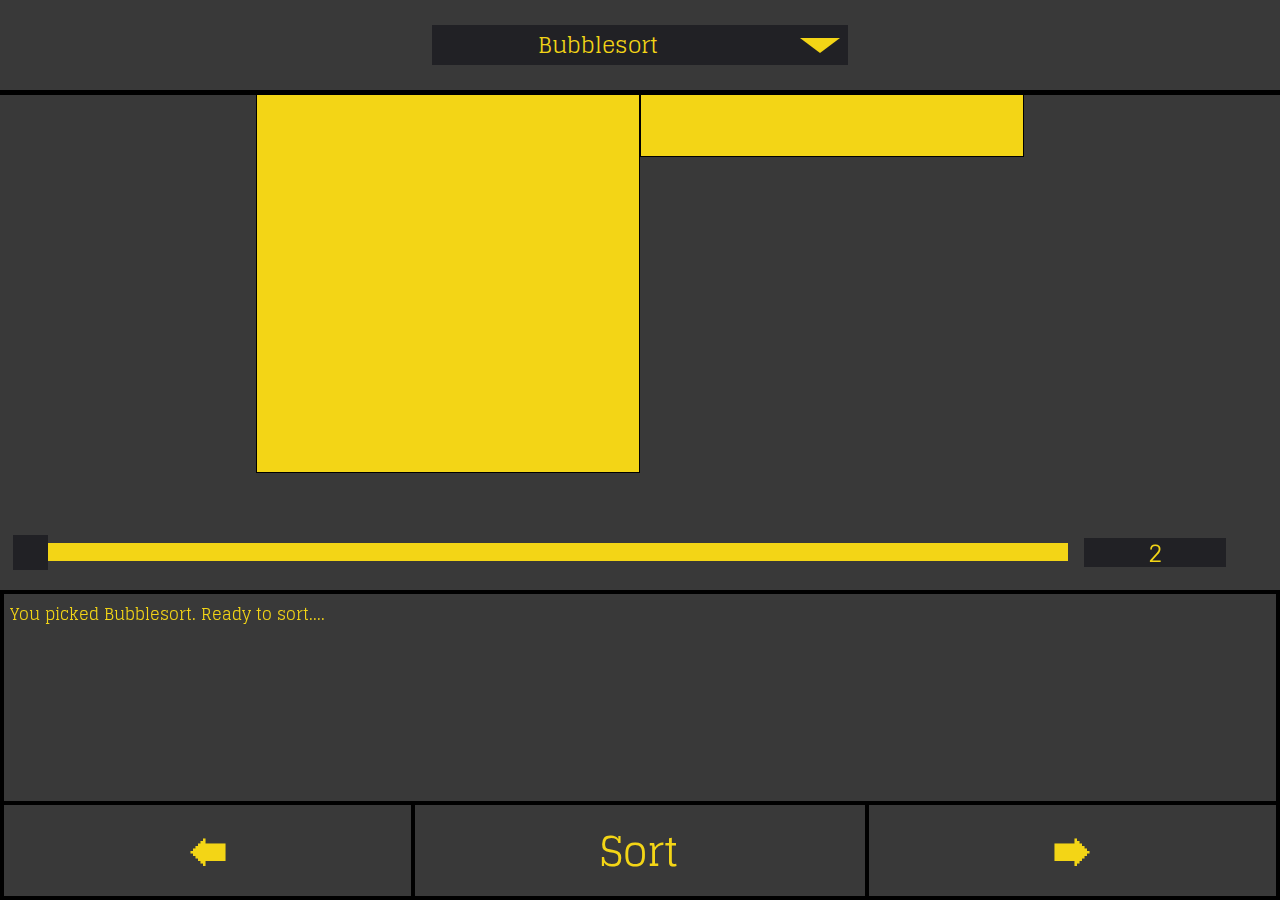
==== index.html @ f512adc1 "Changed directory structure" ====
<!DOCTYPE html>
<html>
    <head>
        <title>SAVE</title>
        
        <link href="https://fonts.googleapis.com/css?family=Glegoo&display=swap" rel="stylesheet">
        <meta content-type="html/text" charset="utf-8" />
        <meta name="viewport" content="width=device-width">

        <link rel="stylesheet" media="all and (max-width: 767px)" href="css/mobile.css">
        <link rel="stylesheet" media="all and (min-width: 768px)" href="css/desktop.css">

        <script src="javascript/save.js"></script>
    </head>
    <body>
        <div class="header">
            <div class="logo">
                
            </div>
            <div class="algorithmPicker">
                <div class="algorithmPickerContent">
                    <div class="algorithmDropdown">
                        <div class="algorithmDropdownTextContainer">
                                <span id="algorithmSelected" class="algorithmDropdownSelected">Bubblesort</span>
                        </div>
                        <div class="algorithmDropdownTriangleContainer">
                            <div class="algorithmDropdownTriangle"></div>
                        </div>
                        <div class="algorithmDropdownOptions"> 
                            <p class="algorithmDropdownOption" name="Bubblesort">Bubblesort</p>
                            <!--<p class="algorithmDropdownOption" name="Shakersort">Shakersort</p>-->
                        </div>
                    </div>
                </div>
            </div>
            <div class="information">
                <div class="informationButton">

                </div>
            </div>
        </div>
        <hr>
        <div class="mainContent">
            <div id="arrayDisplay" class="arrayDisplay">
            
            </div>
            <div class="arrayOptions">
                <div class="arrayOptionsContent">
                    <div class="arraySizeSliderContainer">
                        <input id="arraySizeSlider" class="arraySizeSlider controlElement" type="range" value="2" min="2" max="99" maxlength="2">
                    </div>
                    <div class="arraySizeInputContainer">
                        <input id="arraySizeInput" class="arraySizeInput controlElement" type="text" value="2" min="2" max="99" minlength="1" maxlength="2" required>
                    </div>

                </div>
            </div>
        </div>
        <hr>
        <div class="bottom">
            <div class="bottomContent">
                <div class="bottomTextDisplay">
                    <div id="bottomTextDisplay" class="bottomTextDisplayInnerContainer">
                    </div>
                </div>
                <div class="bottomButtons">
                    <div class="buttonContainer">
                        <button id="stepBack" class="controlButton controlElement">&#129092</button> 
                    </div>
                    <div class="buttonContainer buttonContainerInner">
                        <button id="sort" class="controlButton controlElement">Sort</button> 
                    </div>
                    <div class="buttonContainer">
                        <button id="stepForward" class="controlButton controlElement">&#129094</button>
                    </div>
                </div>
            </div>
        </div>
    </body>
</html>
---- css/mobile.css ----
html {
    width: 100%; 
    height: 100%; 

    font-size : 16px; 

    overflow: hidden; 
}
body {
    margin: 0; 
    width: 100%; 
    height: 100%; 

    background-color: #393939;
}


hr {
    height: 0.5%; 
    margin: 0; 
    border: 0;

    background-color: black; 
}

div {
    vertical-align: top;
}

input {
    padding: 0; 
    border: 0;
}

p {
    margin: 0; 
}

/* -------------------------------------------------------------------------- */
/*                                   Header                                   */
/* -------------------------------------------------------------------------- */
.header {
    height: 10%; 
    width: 100%; 

    background-color: #393939; 

    font-size: 0; 
}

.logo {
    display: inline-block; 
    height: 100%; 
    width: 17.5%; 

    background-color: #393939;
}
/* -------------------------------------------------------------------------- */
.algorithmPicker {
    display: inline-block; 
    height: 100%; 
    width: 65%; 

    background-color: #393939; 

    font-size: 0;
}
.algorithmPickerContent {
    position: relative; 
    top: 27.5%;
    bottom: 27.5%;

    height: 45%; 
    width: 90%;
    padding-left: 2.5%;
    padding-right: 2.5%;
    margin: 0 auto; 

}
.algorithmDropdown{
    position: relative;

    display: inline-block; 
    height: 100%;
    width: 100%;
    
    background-color: #212125; 
}

.algorithmDropdownTextContainer {
    display: inline-flex;
    height: 100%; 
    width: 80%; 
    flex-direction: column;
    justify-content: center;
    
    background-color: #212125;
    color: #F3D516;

    font-size: 1.4rem;
    font-family: 'Glegoo', serif;
    text-align: center; 

    overflow: auto;
}

.algorithmDropdownTriangleContainer {
    display: inline-flex;
    height: 100%; 
    width: 20%;
    align-content: center; 
    justify-content: center;
    flex-direction: column;

    background-color: #212125; 
}

.algorithmDropdownTriangle {
    width: 0; 
    height: 0; 
    border-left: 20px solid transparent;
    border-right: 20px solid transparent;
    border-top: 15px solid #F3D516;
}

.algorithmDropdownOptions {
    position: absolute; 

    display: none; 
    width: 100%; 
    max-height: 1050%;

    overflow-y: scroll; 
}

.algorithmDropdownOptions p{
    display: block; 
    height: 100%;
    width: 99.8%;
    box-sizing: border-box;
    border: 1px solid black; 
     
    color: #F3D516;
    background-color: #212125;

    font-size: 1.4rem;
    font-family: 'Glegoo', serif;
    text-align: center; 
    text-decoration: none; 
    line-height: 200%;  
}

.algorithmDropdown:hover .algorithmDropdownOptions {
    display: block; 
}


/* -------------------------------------------------------------------------- */
.information {
    display: inline-block; 
    height: 100%; 
    width: 17.5%;
    
    background-color: #393939; 
}

/* -------------------------------------------------------------------------- */
/*                                 Maincontent                                */
/* -------------------------------------------------------------------------- */
.mainContent {
    height: 55%; 

    background-color: #393939;

    font-size: 0;
}

/* ------------------------------ Array Display ----------------------------- */
.arrayDisplay {
    height: 85%; 

    background-color: #393939; 

    text-align: center; 

}

.arrayElement {
    display: inline-block; 
    box-sizing: border-box; 
    border: solid;
    border-width: 0 1px 1px 1px; 
    border-color: black; 

    background-color: #F3D516; 
}



/* ------------------------------ Array Buttons ----------------------------- */
.arrayOptions {
    height: 15%; 
    width: 100%;

    background-color: #393939; 

}

.arrayOptionsContent {
    position: relative; 
    top: 10%; 
    bottom: 10%; 

    height: 80%; 
    width: 95%; 
    padding-left: 2.5%; 
    padding-right: 2.5%; 
}
/* -------------------------------------------------------------------------- */
.arraySizeSliderContainer {
    display: inline-block; 
    height: 100%; 
    width: 75%; 
}

.arraySizeSlider {
    position: relative; 
    top: 35%;
    bottom: 35%;

    height: 30%;
    width: 100%; 

    appearance: none;
    display: block; 
    margin: 0 auto; 

    background-color: #F3D516;

    outline: none; 
    -webkit-appearance: none; 
}

.arraySizeSlider::-webkit-slider-thumb {
    height: 35px; 
    width: 35px; 
    
    background: #212125;

    cursor: pointer; 
    -webkit-appearance: none; 
    appearance: none; 
}

.slider::-moz-range-thumb {
    height: 35px;
    width: 35px; 

    background: #212125; 

    cursor: pointer; 
  }
/* -------------------------------------------------------------------------- */
.arraySizeInputContainer {
    display: inline-block;
    height: 100%;
    width: 20%;   
    padding-left: 2.5%;
    padding-right: 2.5%;
}

.arraySizeInput {
    position: relative; 
    top: 25%; 
    bottom: 25%;

    display: block;
    height: 50%;
    width: 95%;
    border: 0;
    margin: 0 auto;
    
    font-family: 'Glegoo', serif;
    font-size: 25px;
    text-align: center;

    background-color: #212125;
    color: #F3D516;
}

.arraySizeInput:focus {
    outline: none; 
}

/* -------------------------------------------------------------------------- */



/* -------------------------------------------------------------------------- */
/*                                   Bottom                                  */
/* -------------------------------------------------------------------------- */
.bottom {
    height: 34%; 
    width: 100%; 
    box-sizing: border-box;
    border-style: solid; 
    border-width: 0 4.2px 4.2px 4.2px;  
    
    background-color: #212125; 

    font-size: 0;
}

.bottomContent {
    height: 100%; 
    width: 100%; 
    margin: 0 auto; 
    border-color: black; 

    background-color: #212125;
}

.bottomTextDisplay {
    height: 70%;
    width: 100%; 
    overflow: scroll; 
    box-sizing: border-box; 
    padding: 0px;
    padding-bottom: 10px;
    border-style: solid; 
    border-width: 0 0 4.2px 0;  

    background-color: #393939;
}

.bottomTextDisplayInnerContainer {
    height: 100%; 
    width: 90%; 
    padding: 2%; 

    color: #F3D516; 

    font-size: 1rem; 
    font-family: 'Glegoo', serif;

}

.bottomButtons {
    height: 30%; 
    width: 100%; 
    border-style: solid; 
    border-width: 0; 

    background-color: #393939; 
}


.buttonContainer {
    display: inline-block; 
    height: 100%; 
    width: 32%;


}

.buttonContainerInner {
    width: 36%;
    box-sizing: border-box;
    border-left: 4px solid black; 
    border-right: 4px solid black;
}
.controlButton {
    display: inline-block; 
    height: 100%; 
    width: 100%;
    padding: 0; 
    border: none;

    background-color: #393939;
    color: #F3D516;

    text-align: center; 
    font-size: 2.5rem; 
    font-family: 'Glegoo', serif;
     
    outline: none;
    
}
.controlButton:focus {
    outline: none; 
}

/* -------------------------------------------------------------------------- */
/*                                 Animation                                  */
/* -------------------------------------------------------------------------- */

.swap { 
    -webkit-transition: 3s;
    -moz-transition: 3s;
    -ms-transition: 3s;
    -o-transition: 3s;
    transition: margin-left 0.01s;
}

.swapColor {
    background-color: #ADFF2F; 
}

.invisibleSwap { 
    -webkit-transition: 0.5s;
    -moz-transition: 0.5s;
    -ms-transition: 0.5s;
    -o-transition: 0.5s;
    transition: margin-left 0.01s;
}
---- css/desktop.css ----
html {
    width: 100%; 
    height: 100%; 

    font-size : 16px; 

    overflow: hidden; 
}
body {
    margin: 0; 
    width: 100%; 
    height: 100%; 

    background-color: #393939;
}


hr {
    height: 0.5%; 
    margin: 0; 
    border: 0;

    background-color: black; 
}

div {
    vertical-align: top;
}

input {
    padding: 0; 
    border: 0;
}

p {
    margin: 0; 
}

/* -------------------------------------------------------------------------- */
/*                                   Header                                   */
/* -------------------------------------------------------------------------- */
.header {
    height: 10%; 
    width: 100%; 

    background-color: #393939; 

    font-size: 0; 
}

.logo {
    display: inline-block; 
    height: 100%; 
    width: 17.5%; 

    background-color: #393939;
}
/* -------------------------------------------------------------------------- */
.algorithmPicker {
    display: inline-block; 
    height: 100%; 
    width: 65%; 

    background-color: #393939; 

    font-size: 0;
}
.algorithmPickerContent {
    position: relative; 
    top: 27.5%;
    bottom: 27.5%;

    height: 45%; 
    width: 50%;
    padding-left: 2.5%;
    padding-right: 2.5%;
    margin: 0 auto; 

}
.algorithmDropdown{
    position: relative;

    display: inline-block; 
    height: 100%;
    width: 100%;

    background-color: #212125; 
}

.algorithmDropdownTextContainer {
    display: inline-flex;
    height: 100%; 
    width: 80%; 
    flex-direction: column;
    justify-content: center;
    
    background-color: #212125;
    color: #F3D516;

    font-size: 1.4rem;
    font-family: 'Glegoo', serif;
    text-align: center; 
}

.algorithmDropdownTriangleContainer {
    position: relative;

    display: inline-flex;
    height: 100%; 
    width: 20%;

    align-content: center; 
    justify-content: center;
    flex-direction: column;

    background-color: #212125; 
}

.algorithmDropdownTriangle {
    position: absolute;
    right: 10%;
    width: 0; 
    height: 0; 
    border-left: 20px solid transparent;
    border-right: 20px solid transparent;
    border-top: 15px solid #F3D516;
}

.algorithmDropdownOptions {
    position: absolute; 

    display: none; 
    width: 100%; 
    max-height: 1050%;

    overflow-y: scroll; 
}

.algorithmDropdownOptions p{
    display: block; 
    height: 100%;
    width: 99.8%;
    box-sizing: border-box;
    border: 1px solid black; 
     
    color: #F3D516;
    background-color: #212125;

    font-size: 1.4rem;
    font-family: 'Glegoo', serif;
    text-align: center; 
    text-decoration: none; 
    line-height: 200%;  
}

.algorithmDropdown:hover .algorithmDropdownOptions {
    display: block; 
}


/* -------------------------------------------------------------------------- */
.information {
    display: inline-block; 
    height: 100%; 
    width: 17.5%;
    
    background-color: #393939; 
}

/* -------------------------------------------------------------------------- */
/*                                 Maincontent                                */
/* -------------------------------------------------------------------------- */
.mainContent {
    height: 55%; 

    background-color: #393939;

    font-size: 0;
}

/* ------------------------------ Array Display ----------------------------- */
.arrayDisplay {
    height: 85%; 

    background-color: #393939; 

    text-align: center; 

}

.arrayElement {
    display: inline-block; 
    box-sizing: border-box; 
    border: solid;
    border-width: 0 1px 1px 1px; 
    border-color: black; 

    background-color: #F3D516; 

    
}



/* ------------------------------ Array Buttons ----------------------------- */
.arrayOptions {
    height: 15%; 
    width: 100%;

    background-color: #393939; 

}

.arrayOptionsContent {
    position: relative; 
    top: 10%; 
    bottom: 10%; 

    height: 80%; 
    width: 97%; 
    padding-left: 1%; 
    padding-right: 1%; 
}
/* -------------------------------------------------------------------------- */
.arraySizeSliderContainer {
    display: inline-block; 
    height: 100%; 
    width: 85%; 
}

.arraySizeSlider {
    position: relative; 
    top: 35%;
    bottom: 35%;

    height: 30%;
    width: 100%; 

    appearance: none;
    display: block; 
    margin: 0 auto; 

    background-color: #F3D516;

    outline: none; 
    -webkit-appearance: none; 
}

.arraySizeSlider::-webkit-slider-thumb {
    height: 35px; 
    width: 35px; 
    
    background: #212125;

    cursor: pointer; 
    -webkit-appearance: none; 
    appearance: none; 
}

.slider::-moz-range-thumb {
    height: 35px;
    width: 35px; 

    background: #212125; 

    cursor: pointer; 
  }
/* -------------------------------------------------------------------------- */
.arraySizeInputContainer {
    display: inline-block;
    height: 100%;
    width: 12%;   
    padding-left: 1%;
    padding-right: 1%;
}

.arraySizeInput {
    position: relative; 
    top: 25%; 
    bottom: 25%;

    display: block;
    height: 50%;
    width: 95%;
    border: 0;
    margin: 0 auto;
    
    font-family: 'Glegoo', serif;
    font-size: 25px;
    text-align: center;

    background-color: #212125;
    color: #F3D516;
}

.arraySizeInput:focus {
    outline: none; 
}

/* -------------------------------------------------------------------------- */



/* -------------------------------------------------------------------------- */
/*                                   Bottom                                  */
/* -------------------------------------------------------------------------- */
.bottom {
    height: 34%; 
    width: 100%; 
    box-sizing: border-box;
    border-style: solid; 
    border-width: 0 4.2px 4.2px 4.2px;  
    
    background-color: #212125; 

    font-size: 0;
}

.bottomContent {
    height: 100%; 
    width: 100%; 
    margin: 0 auto; 
    border-color: black; 

    background-color: #212125;
}

.bottomTextDisplay {
    height: 70%;
    width: 100%; 
    overflow: scroll; 
    box-sizing: border-box; 
    padding: 0px;
    padding-bottom: 10px;
    border-style: solid; 
    border-width: 0 0 4.2px 0;  

    background-color: #393939;
}

.bottomTextDisplayInnerContainer {
    height: 100%; 
    width: 90%; 
    padding: 0.5%; 

    color: #F3D516; 

    font-size: 1rem; 
    font-family: 'Glegoo', serif;

}

.bottomButtons {
    height: 30%; 
    width: 100%; 
    border-style: solid; 
    border-width: 0; 
    background-color: #393939; 
}


.buttonContainer {
    display: inline-block; 
    height: 100%; 
    width: 32%;

}

.buttonContainerInner {
    width: 36%;
    box-sizing: border-box;
    border-left: 4px solid black; 
    border-right: 4px solid black;
}
.controlButton {
    display: inline-block; 
    height: 100%; 
    width: 100%;
    padding: 0; 
    border: none;

    background-color: #393939;
    color: #F3D516;

    text-align: center; 
    font-size: 2.5rem; 
    font-family: 'Glegoo', serif;
     
    outline: none;
    
}
.controlButton:focus {
    outline: none; 
}

/* -------------------------------------------------------------------------- */
/*                                   Others                                   */
/* -------------------------------------------------------------------------- */
::-webkit-scrollbar {
    width: 10px;
  }
  
  ::-webkit-scrollbar-track {
    background: #212125; 
  }
   
  ::-webkit-scrollbar-thumb {
    background: #F3D516; 
  }
  
  ::-webkit-scrollbar-thumb:hover {
    background: #F3D516; 
  }

/* -------------------------------------------------------------------------- */
/*                                 Animation                                  */
/* -------------------------------------------------------------------------- */

.swap { 
    -webkit-transition: 3s;
    -moz-transition: 3s;
    -ms-transition: 3s;
    -o-transition: 3s;
    transition: margin-left 0.01s;
}

.swapColor {
    background-color: #ADFF2F; 
}
.invisibleSwap { 
    -webkit-transition: 0.5s;
    -moz-transition: 0.5s;
    -ms-transition: 0.5s;
    -o-transition: 0.5s;
    transition: margin-left 0.01s;
}
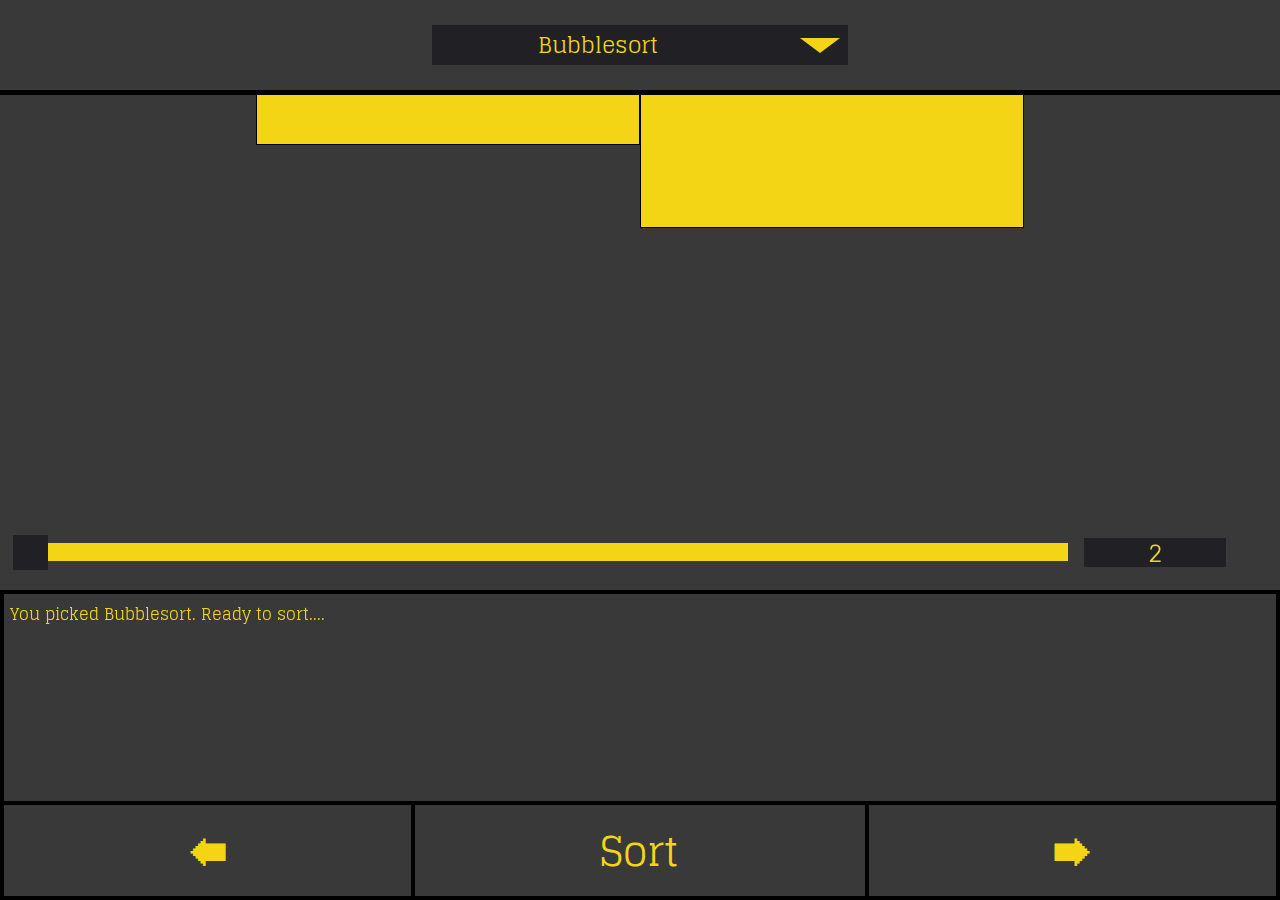
==== commit 469e6e51: "Put CSS into one file" ====
--- a/index.html
+++ b/index.html
@@ -7,8 +7,8 @@
         <meta content-type="html/text" charset="utf-8" />
         <meta name="viewport" content="width=device-width">
 
-        <link rel="stylesheet" media="all and (max-width: 767px)" href="css/mobile.css">
-        <link rel="stylesheet" media="all and (min-width: 768px)" href="css/desktop.css">
+        <link rel="stylesheet" type="text/css" href="css/layout.css">
+      
 
         <script src="javascript/save.js"></script>
     </head>
--- a/css/layout.css
+++ b/css/layout.css
@@ -0,0 +1,522 @@
+html {
+    width: 100%; 
+    height: 100%; 
+
+    font-size : 16px; 
+
+    overflow: hidden; 
+}
+body {
+    margin: 0; 
+    width: 100%; 
+    height: 100%; 
+
+    background-color: #393939;
+}
+
+
+hr {
+    height: 0.5%; 
+    margin: 0; 
+    border: 0;
+
+    background-color: black; 
+}
+
+div {
+    vertical-align: top;
+}
+
+input {
+    padding: 0; 
+    border: 0;
+}
+
+p {
+    margin: 0; 
+}
+
+/* -------------------------------------------------------------------------- */
+/*                                   Header                                   */
+/* -------------------------------------------------------------------------- */
+.header {
+    height: 10%; 
+    width: 100%; 
+
+    background-color: #393939; 
+
+    font-size: 0; 
+}
+
+.logo {
+    display: inline-block; 
+    height: 100%; 
+    width: 17.5%; 
+
+    background-color: #393939;
+}
+/* -------------------------------------------------------------------------- */
+.algorithmPicker {
+    display: inline-block; 
+    height: 100%; 
+    width: 65%; 
+
+    background-color: #393939; 
+
+    font-size: 0;
+}
+@media (min-width: 0px) {
+    .algorithmPickerContent {
+        position: relative; 
+        top: 27.5%;
+        bottom: 27.5%;
+    
+        height: 45%; 
+        width: 90%;
+        padding-left: 2.5%;
+        padding-right: 2.5%;
+        margin: 0 auto; 
+    
+    }
+}
+
+@media (min-width: 768px) {
+    .algorithmPickerContent {
+        position: relative; 
+        top: 27.5%;
+        bottom: 27.5%;
+
+        height: 45%; 
+        width: 50%;
+        padding-left: 2.5%;
+        padding-right: 2.5%;
+        margin: 0 auto; 
+
+    }
+}
+
+.algorithmDropdown{
+    position: relative;
+
+    display: inline-block; 
+    height: 100%;
+    width: 100%;
+
+    background-color: #212125; 
+}
+
+.algorithmDropdownTextContainer {
+    display: inline-flex;
+    height: 100%; 
+    width: 80%; 
+    flex-direction: column;
+    justify-content: center;
+    
+    background-color: #212125;
+    color: #F3D516;
+
+    font-size: 1.4rem;
+    font-family: 'Glegoo', serif;
+    text-align: center; 
+}
+@media (min-width: 0px) {
+    .algorithmDropdownTriangleContainer {
+        display: inline-flex;
+        height: 100%; 
+        width: 20%;
+        align-content: center; 
+        justify-content: center;
+        flex-direction: column;
+        background-color: #212125; 
+    }
+}
+
+@media (min-width: 768px) {
+    .algorithmDropdownTriangleContainer {
+        position: relative;
+        display: inline-flex;
+        height: 100%; 
+        width: 20%;
+        align-content: center; 
+        justify-content: center;
+        flex-direction: column;
+    
+        background-color: #212125; 
+    }
+}
+    
+@media (min-width: 0px) {
+    .algorithmDropdownTriangle {
+        width: 0; 
+        height: 0; 
+        border-left: 20px solid transparent;
+        border-right: 20px solid transparent;
+        border-top: 15px solid #F3D516;
+    }
+}
+
+@media (min-width: 768px) {
+    .algorithmDropdownTriangle {
+        position: absolute;
+        right: 10%;
+        width: 0; 
+        height: 0; 
+        border-left: 20px solid transparent;
+        border-right: 20px solid transparent;
+        border-top: 15px solid #F3D516;
+    }    
+}
+    
+
+.algorithmDropdownOptions {
+    position: absolute; 
+
+    display: none; 
+    width: 100%; 
+    max-height: 1050%;
+
+    overflow-y: scroll; 
+}
+
+.algorithmDropdownOptions p{
+    display: block; 
+    height: 100%;
+    width: 99.8%;
+    box-sizing: border-box;
+    border: 1px solid black; 
+     
+    color: #F3D516;
+    background-color: #212125;
+
+    font-size: 1.4rem;
+    font-family: 'Glegoo', serif;
+    text-align: center; 
+    text-decoration: none; 
+    line-height: 200%;  
+}
+
+.algorithmDropdown:hover .algorithmDropdownOptions {
+    display: block; 
+}
+
+
+/* -------------------------------------------------------------------------- */
+.information {
+    display: inline-block; 
+    height: 100%; 
+    width: 17.5%;
+    
+    background-color: #393939; 
+}
+
+/* -------------------------------------------------------------------------- */
+/*                                 Maincontent                                */
+/* -------------------------------------------------------------------------- */
+.mainContent {
+    height: 55%; 
+
+    background-color: #393939;
+
+    font-size: 0;
+}
+
+/* ------------------------------ Array Display ----------------------------- */
+.arrayDisplay {
+    height: 85%; 
+
+    background-color: #393939; 
+
+    text-align: center; 
+
+}
+
+.arrayElement {
+    display: inline-block; 
+    box-sizing: border-box; 
+    border: solid;
+    border-width: 0 1px 1px 1px; 
+    border-color: black; 
+
+    background-color: #F3D516; 
+}
+
+
+
+/* ------------------------------ Array Buttons ----------------------------- */
+.arrayOptions {
+    height: 15%; 
+    width: 100%;
+
+    background-color: #393939; 
+
+}
+@media (min-width: 0px) {
+    .arrayOptionsContent {
+        position: relative; 
+        top: 10%; 
+        bottom: 10%; 
+    
+        height: 80%; 
+        width: 97%; 
+        padding-left: 1%; 
+        padding-right: 1%; 
+    }
+}
+@media (min-width: 768px) {
+    .arrayOptionsContent {
+        position: relative; 
+        top: 10%; 
+        bottom: 10%; 
+    
+        height: 80%; 
+        width: 97%; 
+        padding-left: 1%; 
+        padding-right: 1%; 
+    }
+}
+/* -------------------------------------------------------------------------- */
+@media (min-width: 0px) {
+    .arraySizeSliderContainer {
+        display: inline-block; 
+        height: 100%; 
+        width: 75%; 
+    }
+}
+@media (min-width: 768px) {
+    .arraySizeSliderContainer {
+        display: inline-block; 
+        height: 100%; 
+        width: 85%; 
+    }
+}
+    
+
+
+.arraySizeSlider {
+    position: relative; 
+    top: 35%;
+    bottom: 35%;
+
+    height: 30%;
+    width: 100%; 
+
+    appearance: none;
+    display: block; 
+    margin: 0 auto; 
+
+    background-color: #F3D516;
+
+    outline: none; 
+    -webkit-appearance: none; 
+}
+
+.arraySizeSlider::-webkit-slider-thumb {
+    height: 35px; 
+    width: 35px; 
+    
+    background: #212125;
+
+    cursor: pointer; 
+    -webkit-appearance: none; 
+    appearance: none; 
+}
+
+.slider::-moz-range-thumb {
+    height: 35px;
+    width: 35px; 
+
+    background: #212125; 
+
+    cursor: pointer; 
+  }
+/* -------------------------------------------------------------------------- */
+@media (min-width: 0px) {
+    .arraySizeInputContainer {
+        display: inline-block;
+        height: 100%;
+        width: 20%;   
+        padding-left: 2.5%;
+        padding-right: 2.5%;
+    }
+}
+@media (min-width: 768px) {
+    .arraySizeInputContainer {
+        display: inline-block;
+        height: 100%;
+        width: 12%;   
+        padding-left: 1%;
+        padding-right: 1%;
+    }
+    
+}
+    
+.arraySizeInput {
+    position: relative; 
+    top: 25%; 
+    bottom: 25%;
+
+    display: block;
+    height: 50%;
+    width: 95%;
+    border: 0;
+    margin: 0 auto;
+    
+    font-family: 'Glegoo', serif;
+    font-size: 25px;
+    text-align: center;
+
+    background-color: #212125;
+    color: #F3D516;
+}
+
+.arraySizeInput:focus {
+    outline: none; 
+}
+
+/* -------------------------------------------------------------------------- */
+
+
+
+/* -------------------------------------------------------------------------- */
+/*                                   Bottom                                  */
+/* -------------------------------------------------------------------------- */
+.bottom {
+    height: 34%; 
+    width: 100%; 
+    box-sizing: border-box;
+    border-style: solid; 
+    border-width: 0 4.2px 4.2px 4.2px;  
+    
+    background-color: #212125; 
+
+    font-size: 0;
+}
+
+.bottomContent {
+    height: 100%; 
+    width: 100%; 
+    margin: 0 auto; 
+    border-color: black; 
+
+    background-color: #212125;
+}
+
+.bottomTextDisplay {
+    height: 70%;
+    width: 100%; 
+    overflow-y: scroll; 
+    box-sizing: border-box; 
+    padding: 0px;
+    padding-bottom: 10px;
+    border-style: solid; 
+    border-width: 0 0 4.2px 0;  
+
+    background-color: #393939;
+}
+@media (min-width: 0px) {
+    .bottomTextDisplayInnerContainer {
+        height: 100%; 
+        width: 90%; 
+        padding: 2%; 
+    
+        color: #F3D516; 
+    
+        font-size: 1rem; 
+        font-family: 'Glegoo', serif;
+    }
+}
+@media (min-width: 768px) {
+    .bottomTextDisplayInnerContainer {
+        height: 100%; 
+        width: 90%; 
+        padding: 0.5%; 
+    
+        color: #F3D516; 
+    
+        font-size: 1rem; 
+        font-family: 'Glegoo', serif;
+    }
+}
+    
+.bottomButtons {
+    height: 30%; 
+    width: 100%; 
+    border-style: solid; 
+    border-width: 0; 
+    background-color: #393939; 
+}
+
+
+.buttonContainer {
+    display: inline-block; 
+    height: 100%; 
+    width: 32%;
+}
+
+.buttonContainerInner {
+    width: 36%;
+    box-sizing: border-box;
+    border-left: 4px solid black; 
+    border-right: 4px solid black;
+}
+.controlButton {
+    display: inline-block; 
+    height: 100%; 
+    width: 100%;
+    padding: 0; 
+    border: none;
+
+    background-color: #393939;
+    color: #F3D516;
+
+    text-align: center; 
+    font-size: 2.5rem; 
+    font-family: 'Glegoo', serif;
+     
+    outline: none;
+    
+}
+.controlButton:focus {
+    outline: none; 
+}
+/* -------------------------------------------------------------------------- */
+/*                                   Others                                   */
+/* -------------------------------------------------------------------------- */
+::-webkit-scrollbar {
+    width: 10px;
+  }
+  
+  ::-webkit-scrollbar-track {
+    background: #212125; 
+  }
+   
+  ::-webkit-scrollbar-thumb {
+    background: #F3D516; 
+  }
+  
+  ::-webkit-scrollbar-thumb:hover {
+    background: #F3D516; 
+  }
+
+/* -------------------------------------------------------------------------- */
+/*                                 Animation                                  */
+/* -------------------------------------------------------------------------- */
+
+.swap { 
+    -webkit-transition: 3s;
+    -moz-transition: 3s;
+    -ms-transition: 3s;
+    -o-transition: 3s;
+    transition: margin-left 0.01s;
+}
+
+.swapColor {
+    background-color: #ADFF2F; 
+}
+.invisibleSwap { 
+    -webkit-transition: 0.5s;
+    -moz-transition: 0.5s;
+    -ms-transition: 0.5s;
+    -o-transition: 0.5s;
+    transition: margin-left 0.01s;
+}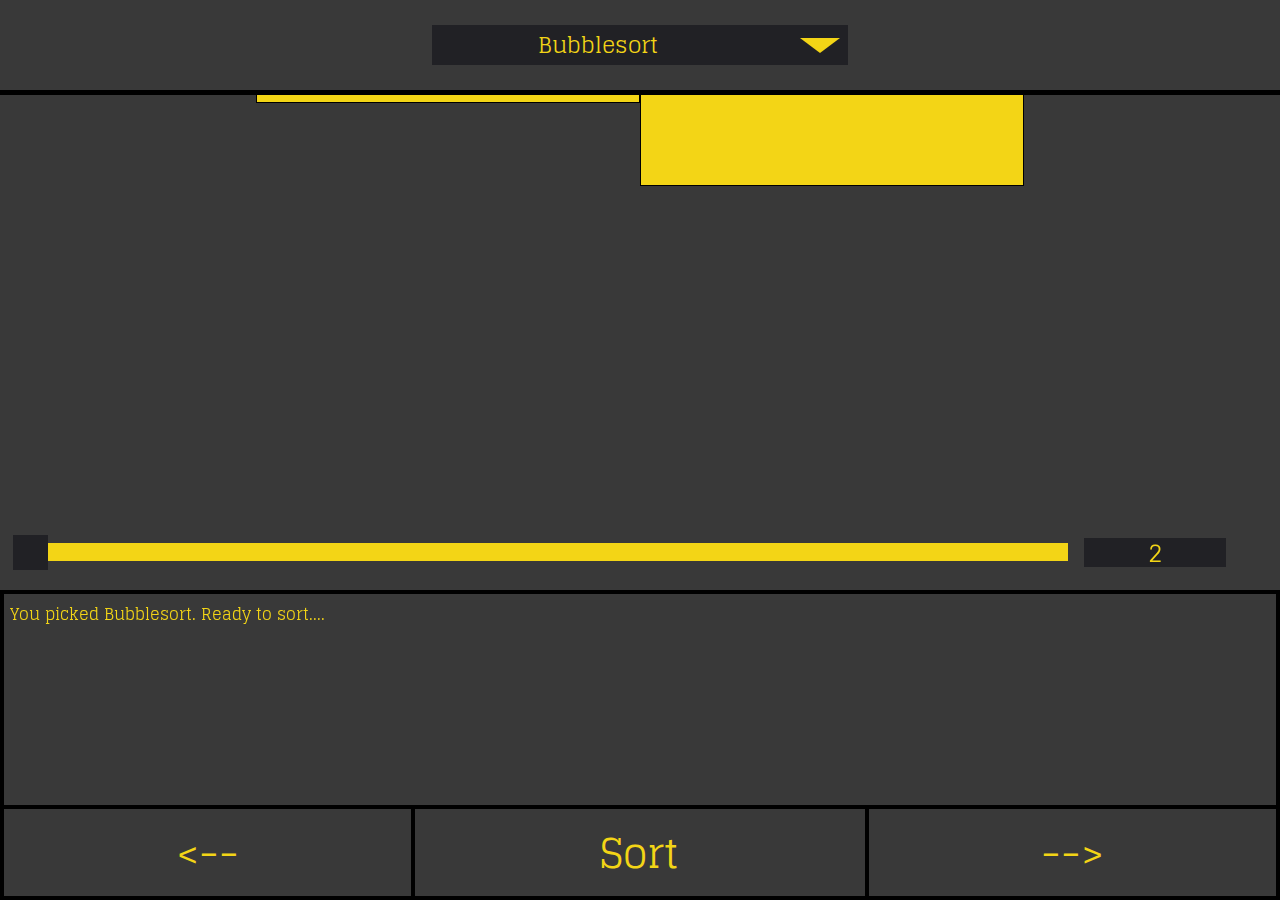
==== commit 95acfc2d: "Workaround for now as unicode is not display on all browsers correctly" ====
--- a/index.html
+++ b/index.html
@@ -65,13 +65,13 @@
                 </div>
                 <div class="bottomButtons">
                     <div class="buttonContainer">
-                        <button id="stepBack" class="controlButton controlElement">&#129092</button> 
+                        <button id="stepBack" class="controlButton controlElement"><--</button> 
                     </div>
                     <div class="buttonContainer buttonContainerInner">
                         <button id="sort" class="controlButton controlElement">Sort</button> 
                     </div>
                     <div class="buttonContainer">
-                        <button id="stepForward" class="controlButton controlElement">&#129094</button>
+                        <button id="stepForward" class="controlButton controlElement">--></button>
                     </div>
                 </div>
             </div>
--- a/css/layout.css
+++ b/css/layout.css
@@ -408,9 +408,6 @@
     box-sizing: border-box; 
     padding: 0px;
     padding-bottom: 10px;
-    border-style: solid; 
-    border-width: 0 0 4.2px 0;  
-
     background-color: #393939;
 }
 @media (min-width: 0px) {
@@ -451,6 +448,8 @@
     display: inline-block; 
     height: 100%; 
     width: 32%;
+    border-top: 4px solid black;
+    box-sizing: border-box;
 }
 
 .buttonContainerInner {
@@ -471,10 +470,9 @@
 
     text-align: center; 
     font-size: 2.5rem; 
-    font-family: 'Glegoo', serif;
+    font-family: Glegoo, Arial, Helvetica, sans-serif;
      
-    outline: none;
-    
+    outline: none;  
 }
 .controlButton:focus {
     outline: none; 
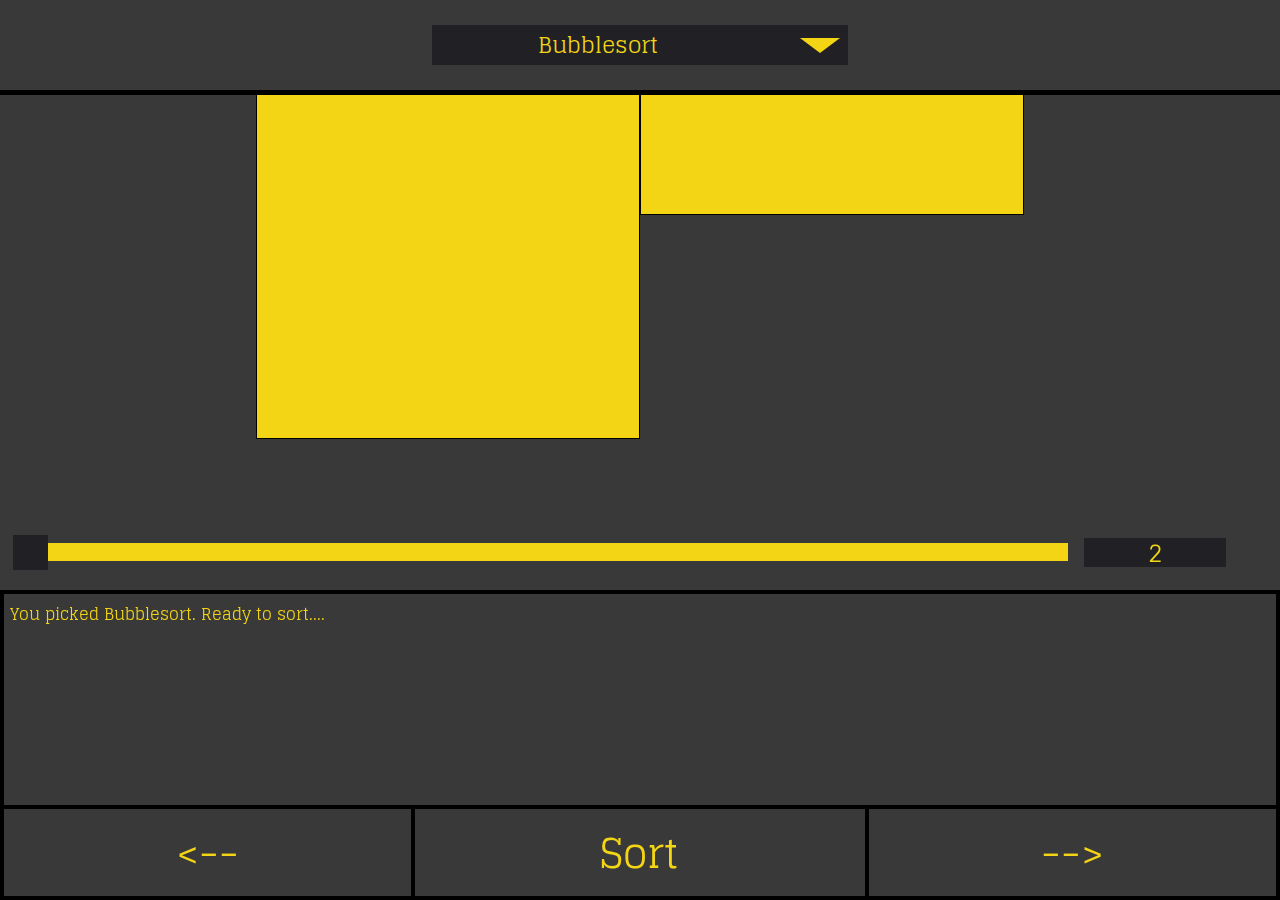
==== commit 34efc446: "Implemented Shakersort" ====
--- a/index.html
+++ b/index.html
@@ -28,7 +28,7 @@
                         </div>
                         <div class="algorithmDropdownOptions"> 
                             <p class="algorithmDropdownOption" name="Bubblesort">Bubblesort</p>
-                            <!--<p class="algorithmDropdownOption" name="Shakersort">Shakersort</p>-->
+                            <p class="algorithmDropdownOption" name="Shakersort">Shakersort</p>
                         </div>
                     </div>
                 </div>
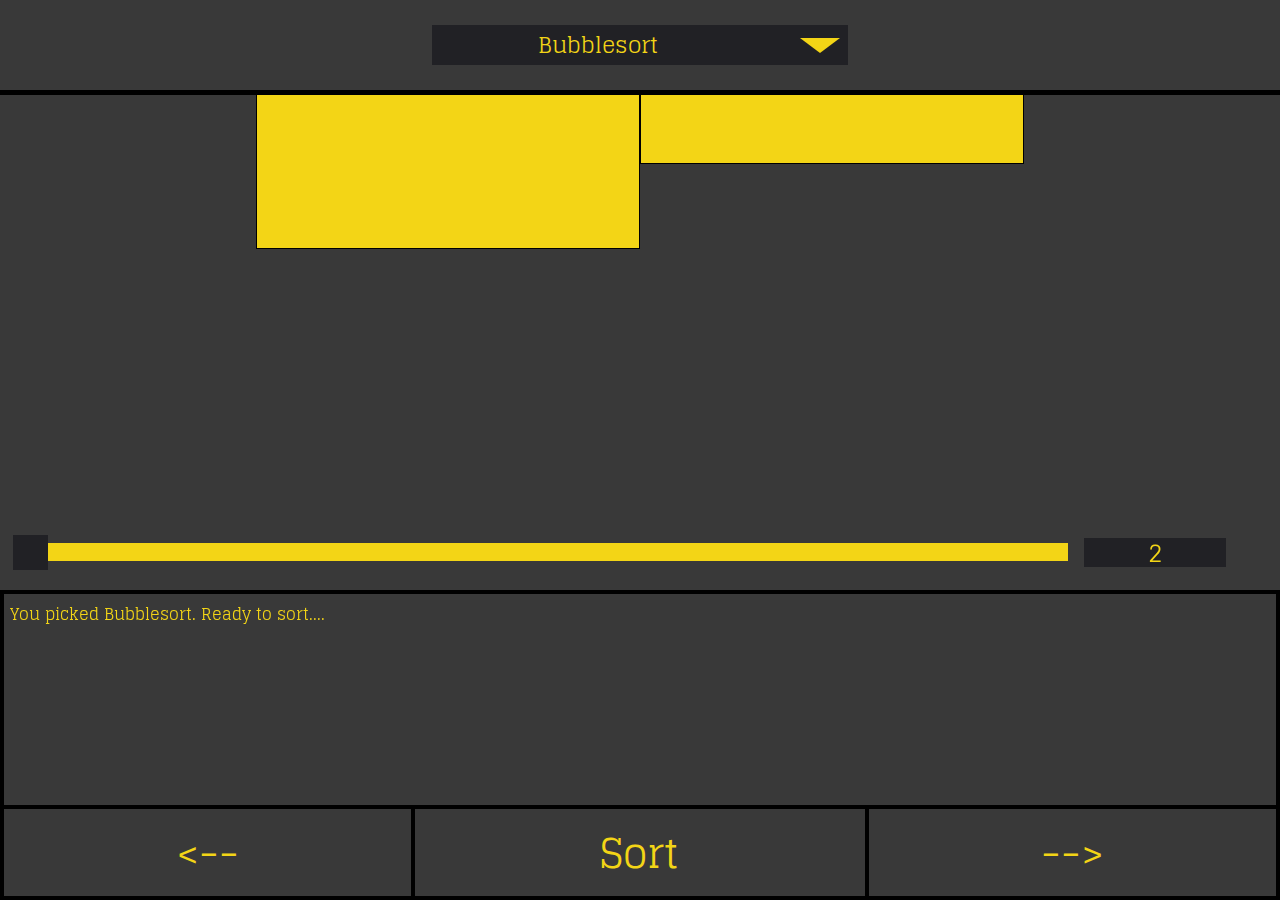
==== commit fd5d643c: "Added gnomesort and fixed a bug where you could step back after changing the algorithm" ====
--- a/index.html
+++ b/index.html
@@ -29,6 +29,7 @@
                         <div class="algorithmDropdownOptions"> 
                             <p class="algorithmDropdownOption" name="Bubblesort">Bubblesort</p>
                             <p class="algorithmDropdownOption" name="Shakersort">Shakersort</p>
+                            <p class="algorithmDropdownOption" name="Gnomesort">Gnomesort</p>
                         </div>
                     </div>
                 </div>
